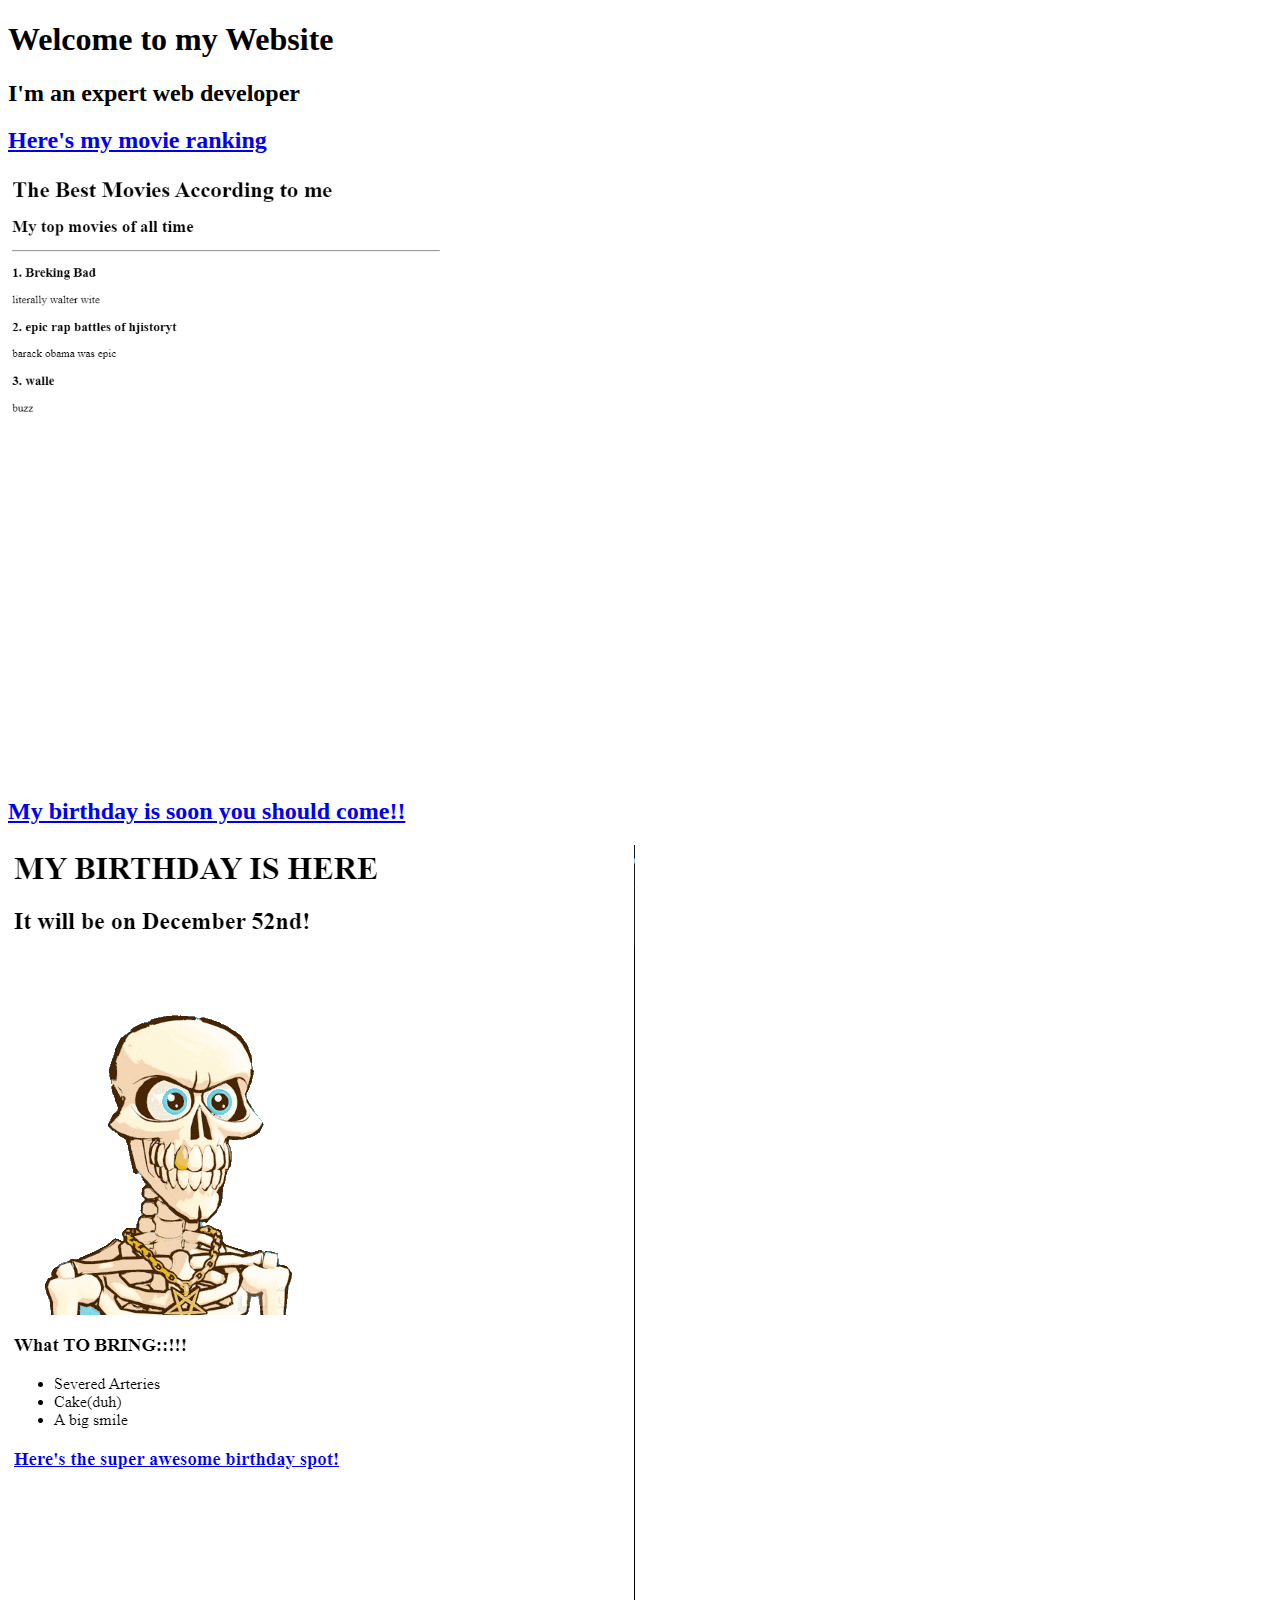
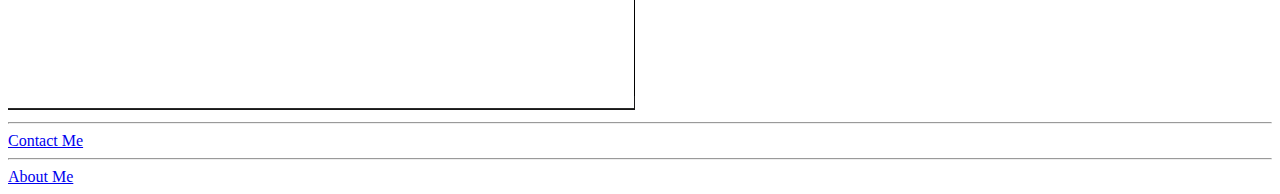
==== index.html @ 5a472636 "Add files via upload" ====
<!-- TODO 1: Create the HTML Boilerplate -->

<!-- TODO 2: Add Your previous projects' HTML into the public folder -->

<!-- TODO 3: Take screenshots of your project previews and add the images to the images folder -->

<!-- TODO 4: Add titles/subtitles etc. -->

<!-- TODO 5: Add a link to the project pages -->

<!-- TODO 6: Add images to show the project previews
HINT for TODO 6: You can use the height attribute set to 200 to make the image smaller:
https://developer.mozilla.org/en-US/docs/Web/HTML/Element/img#attr-height -->

<!-- TODO 7: Add the Contact Me and About Me page links -->
<!DOCTYPE html>
<html lang="en">
<head>
    <meta charset="UTF-8">
    <meta name="viewport" content="width=device-width, initial-scale=1.0">
    <title>The epic Website</title>
</head>
<body>
    <H1>Welcome to my Website</H1>
    <h2>I'm an expert web developer</h2>
    <a href="./public/movie-ranking.html"><h2>Here's my movie ranking</h2></a>
    <img height="600" src="./assets/images/moverank.png"/>
    <a href="./public/birthday-invite.html"><h2>My birthday is soon you should come!!</h2></a>
    <img src="./assets/birthday.png"/>
    <hr/>
    <a href="./public/contact.html">Contact Me</a>
    <hr/>
    <a href="./public/about.html">About Me</a>
</body>
</html>
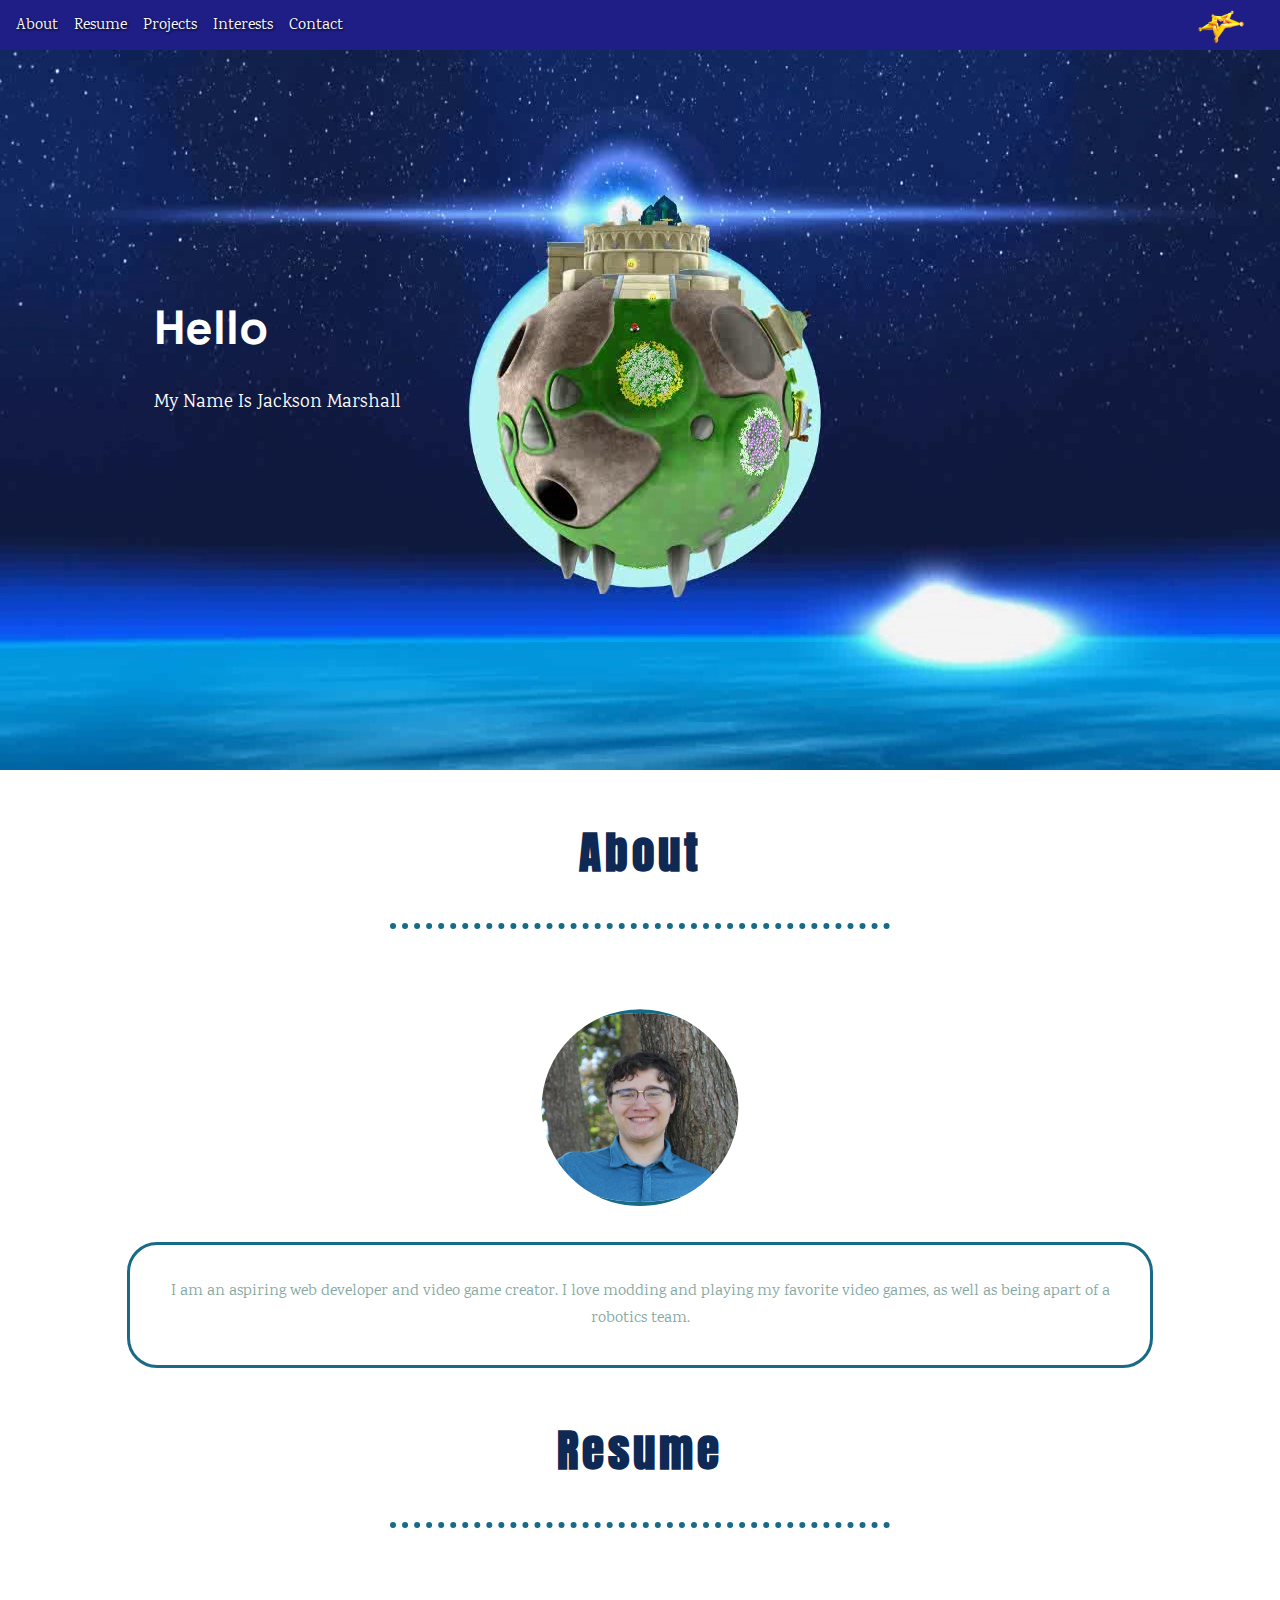
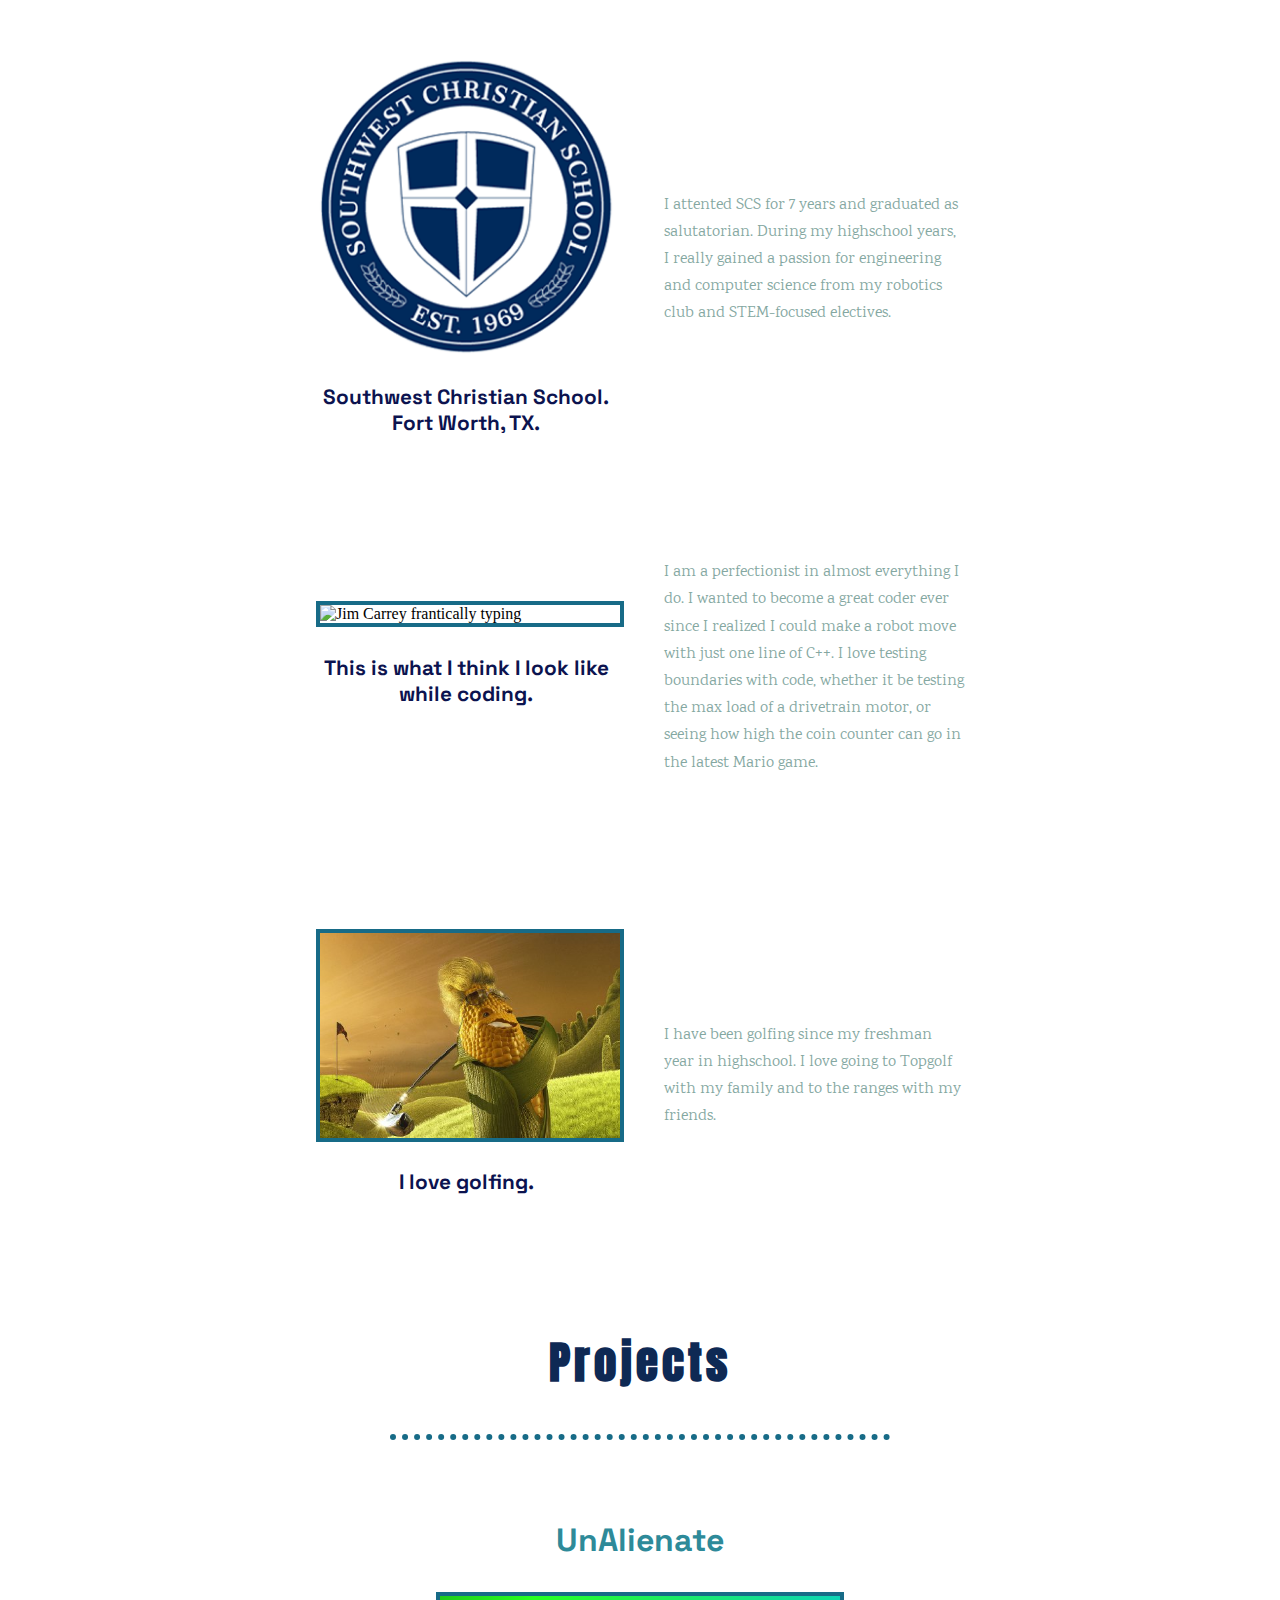
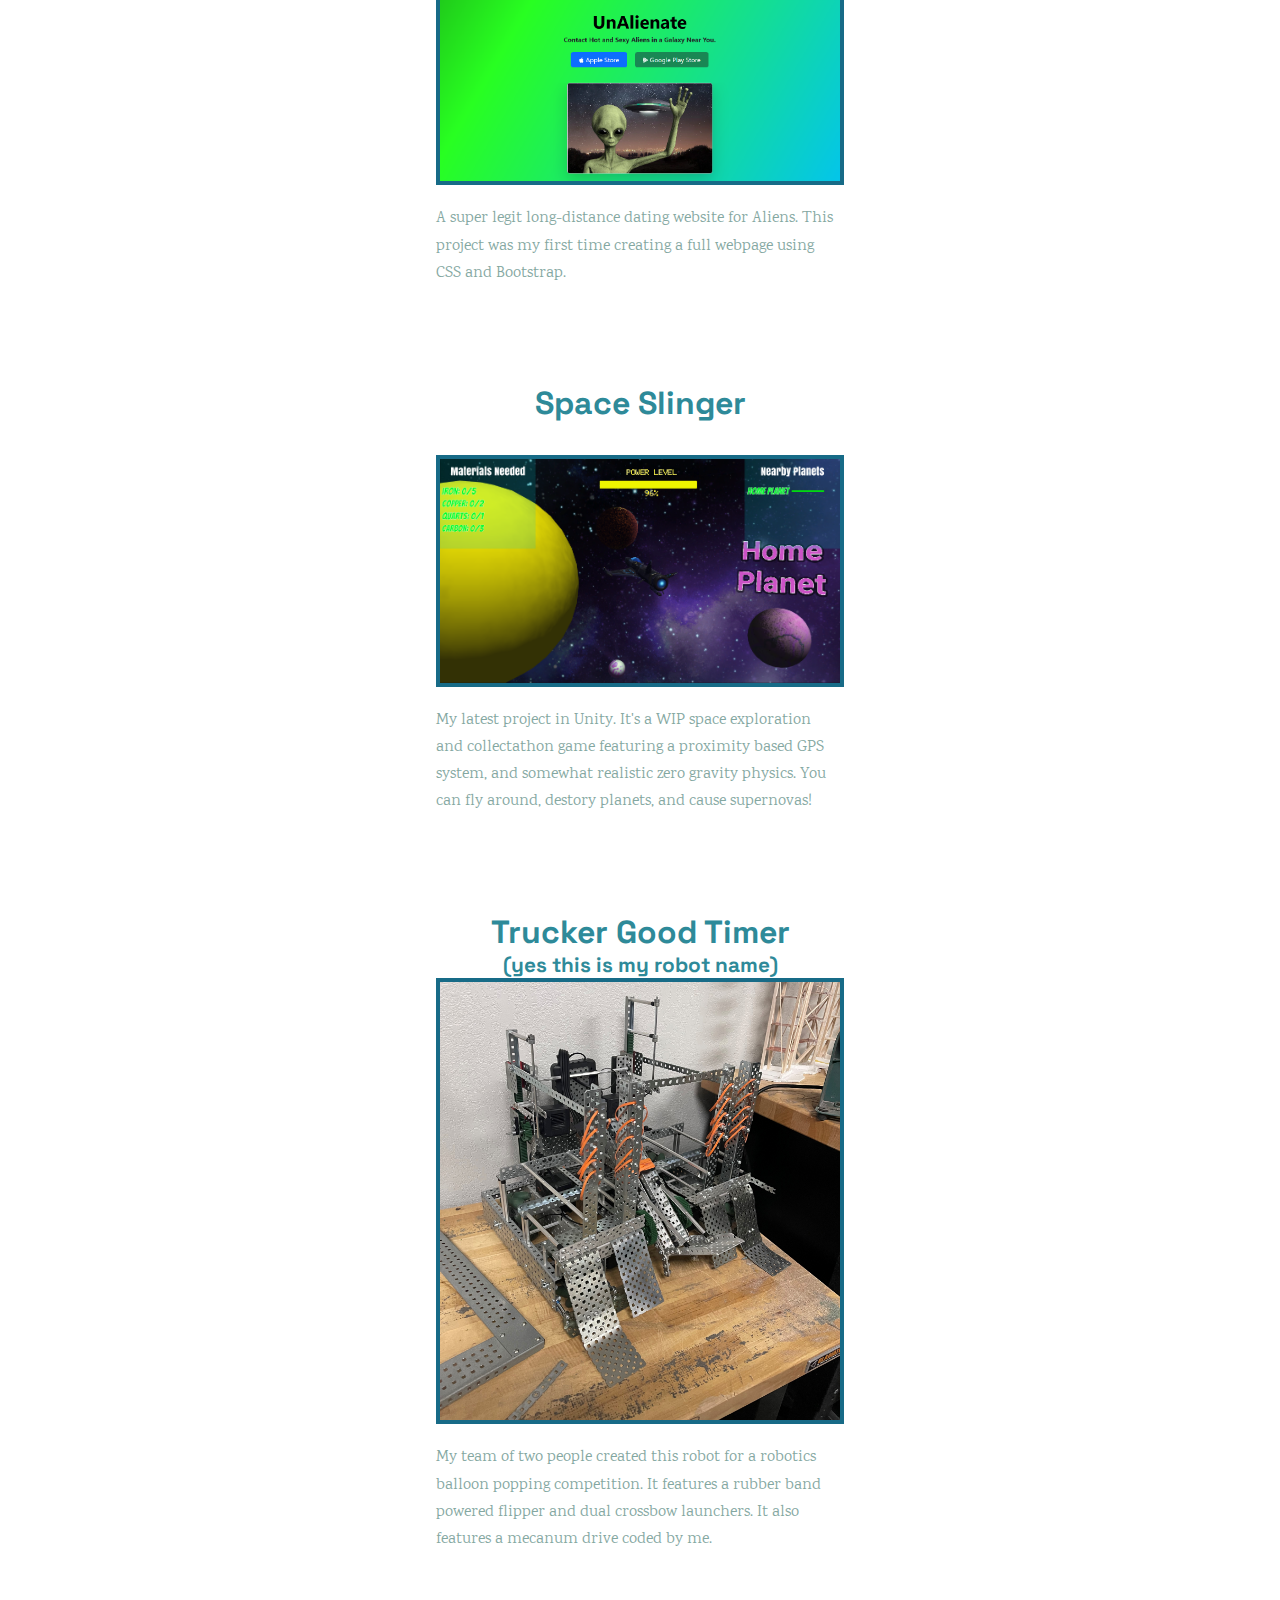
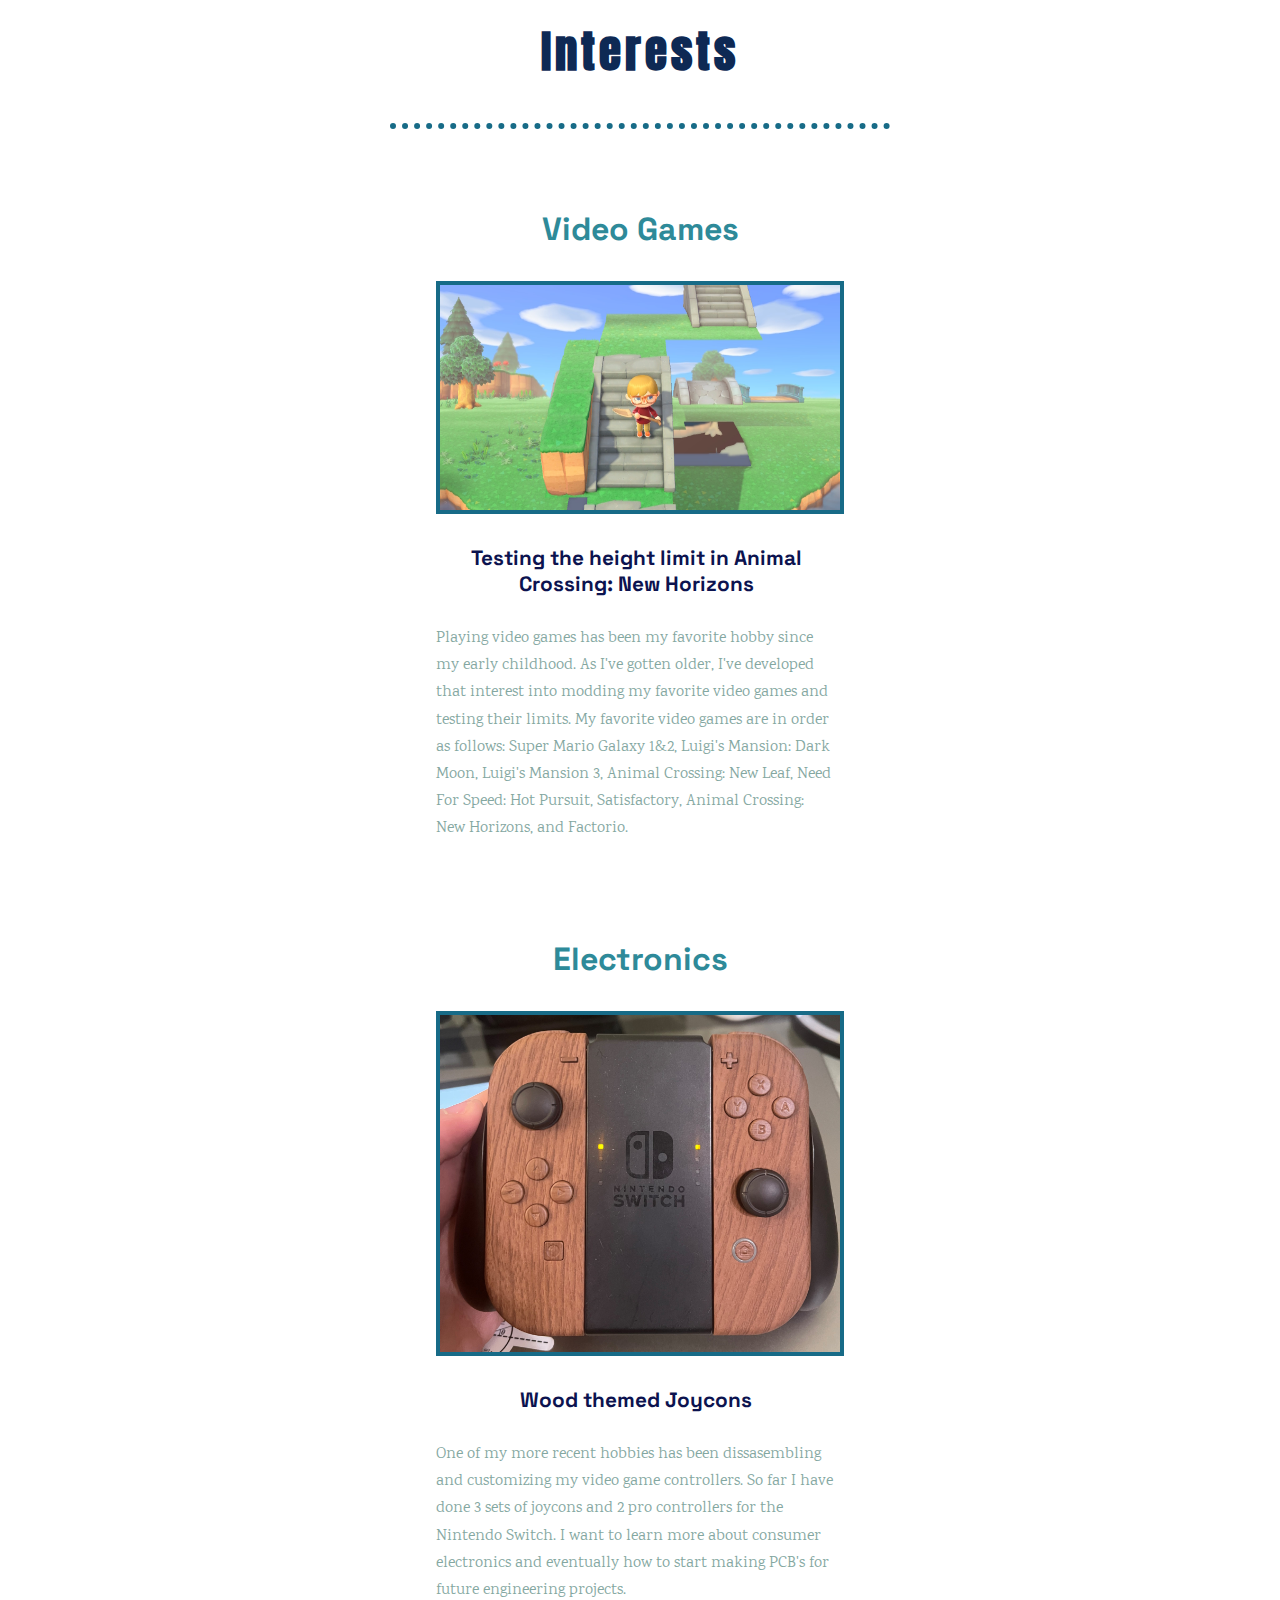
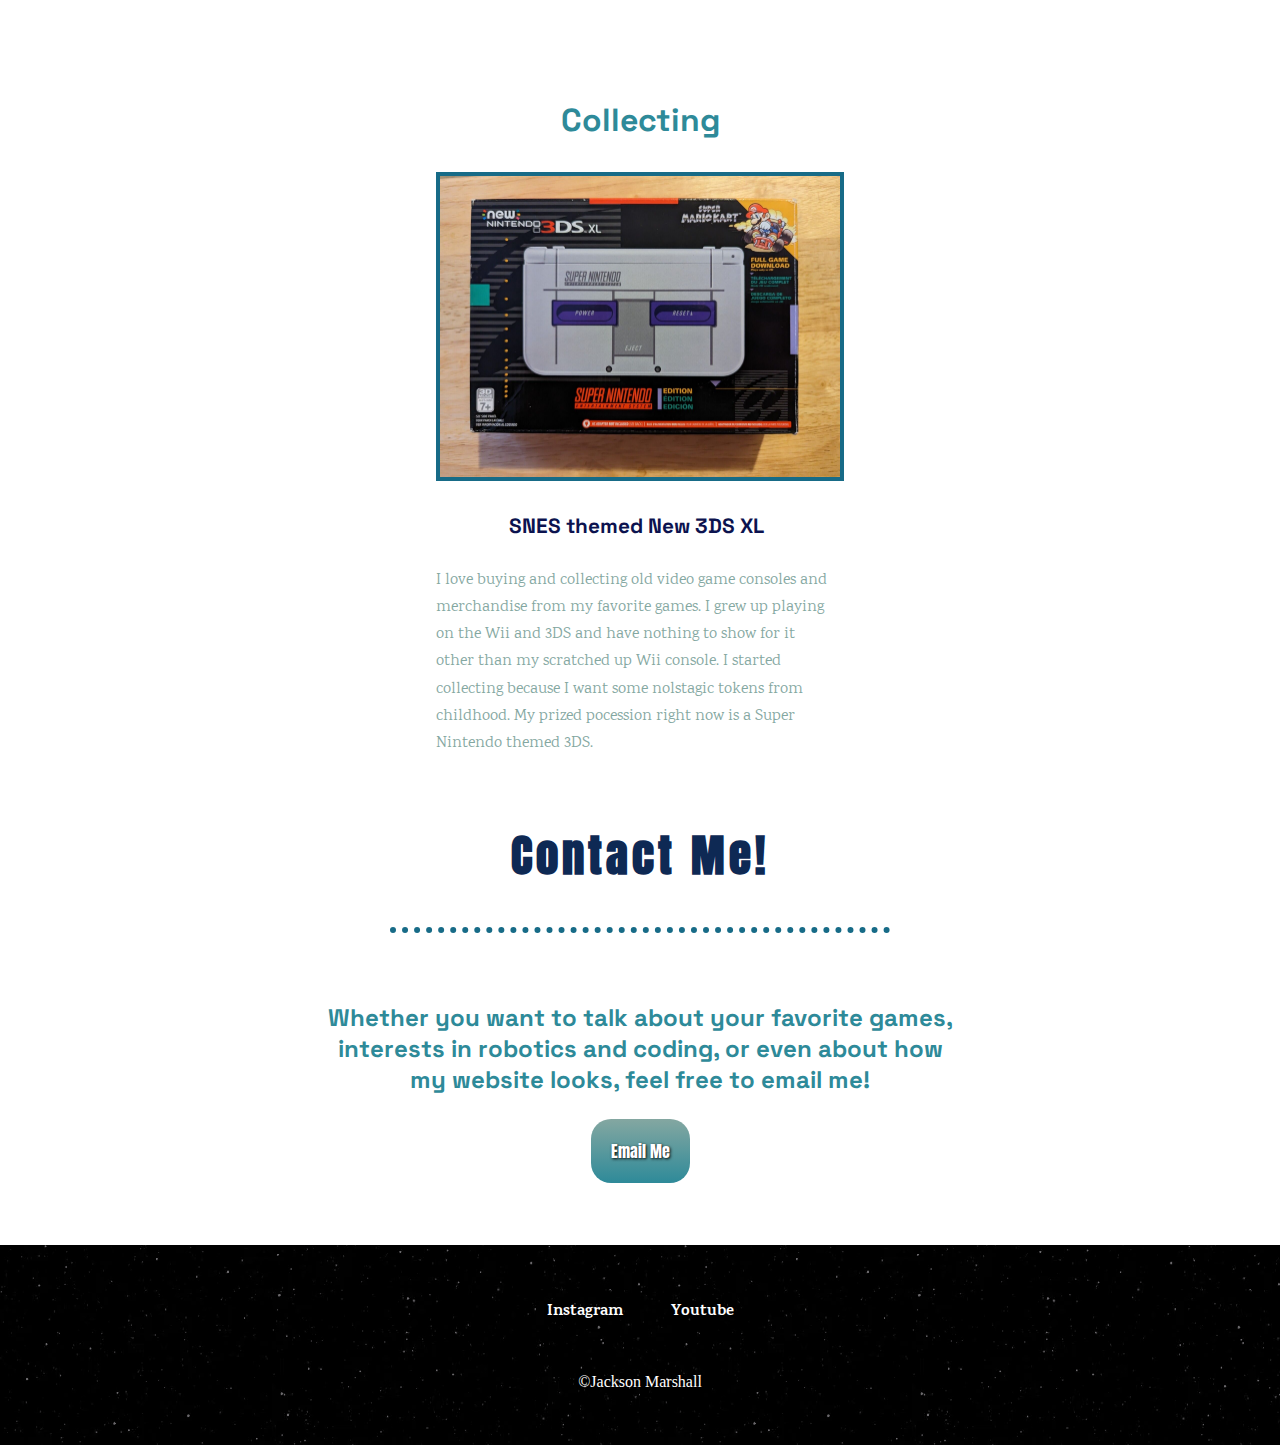
==== commit abe31d50: "Add files via upload" ====
--- a/index.html
+++ b/index.html
@@ -1,35 +1,187 @@
-<!-- TODO 1: Create the HTML Boilerplate -->
-
-<!-- TODO 2: Add Your previous projects' HTML into the public folder -->
-
-<!-- TODO 3: Take screenshots of your project previews and add the images to the images folder -->
-
-<!-- TODO 4: Add titles/subtitles etc. -->
-
-<!-- TODO 5: Add a link to the project pages -->
-
-<!-- TODO 6: Add images to show the project previews
-HINT for TODO 6: You can use the height attribute set to 200 to make the image smaller:
-https://developer.mozilla.org/en-US/docs/Web/HTML/Element/img#attr-height -->
-
-<!-- TODO 7: Add the Contact Me and About Me page links -->
-<!DOCTYPE html>
-<html lang="en">
-<head>
-    <meta charset="UTF-8">
-    <meta name="viewport" content="width=device-width, initial-scale=1.0">
-    <title>The epic Website</title>
-</head>
-<body>
-    <H1>Welcome to my Website</H1>
-    <h2>I'm an expert web developer</h2>
-    <a href="./public/movie-ranking.html"><h2>Here's my movie ranking</h2></a>
-    <img height="600" src="./assets/images/moverank.png"/>
-    <a href="./public/birthday-invite.html"><h2>My birthday is soon you should come!!</h2></a>
-    <img src="./assets/birthday.png"/>
-    <hr/>
-    <a href="./public/contact.html">Contact Me</a>
-    <hr/>
-    <a href="./public/about.html">About Me</a>
-</body>
+<!DOCTYPE html>
+<html lang="en">
+<head>
+    <meta charset="UTF-8">
+    <meta name="viewport" content="width=device-width, initial-scale=1.0">
+    <title>Jackson's Personal Website</title>
+    
+    <link rel="stylesheet" href="./style.css">
+    <link rel="preconnect" href="https://fonts.googleapis.com">
+<link rel="preconnect" href="https://fonts.gstatic.com" crossorigin>
+<link href="https://fonts.googleapis.com/css2?family=Anton&family=Karma&family=Space+Grotesk&display=swap" rel="stylesheet">
+</head>
+<body>
+<section id="Top">
+<div class="navBar">
+    <div class="navFlex">
+            <div class="navItem one"><a href="#aboutAnchor">About</a></div>
+            <div class="navItem two"><a href="#resumeAnchor">Resume</a></div>
+            <div class="navItem three"><a href="#projectsAnchor">Projects</a></div>
+            <div class="navItem four"><a href="#interestsAnchor">Interests</a></div>
+            <div class="navItem five"><a href="#Contact">Contact</a></div>
+            <div class="navItem six"><a href="#topAnchor"><img src="./images/640px-LaunchStar.jpg" alt="launch star to top of page"/></a></div>           
+    </div>
+</div>
+</section>
+<section id="About">
+    <div id="topAnchor"></div>
+    <div class="pictureContainer">
+         <div class="Titler">
+        <div class="aboutTitle">
+            <h1>Hello</h1>
+            <p style="color: white;">My Name Is Jackson Marshall</p>
+        </div>
+        </div> 
+    </div>
+    <div id="aboutAnchor"></div>
+    <div class="aboutText">
+        <div class="sectionHeader"><h2>About</h2></div>
+        <hr/>
+        <img src="./images/IMG-8504.jpeg" alt="Me, Jackson Marshall"/>
+        <div class="flexCenter">
+            <div class="bioContainer">
+            <p>I am an aspiring web developer and video game creator. I love modding and playing my favorite video games, as well as being apart of a robotics team.</p>
+        </div>
+
+        </div>
+        
+    </div>
+</section>
+<section id="Resume">
+    <div id="resumeAnchor"></div>
+    <div class="sectionHeader"> <h2>Resume</h2></div>
+        <hr/>
+    <div class="flexCenter">
+    <div class="gridContainer">
+        <div class="resume-image-des one">
+            <img src="./images/scsemblem.png" style="border: none;" alt="Southwest Christian School Emblem"/>
+            <h4>Southwest Christian School. Fort Worth, TX.</h4>
+        </div>
+        <div class="resume-description two">
+            <p>I attented SCS for 7 years and graduated as salutatorian. During my highschool years, I really gained a passion for engineering and computer science from my robotics club and STEM-focused electives.</p>
+        </div>
+        <div class="resume-image-des three">
+            <img src="./images/epictyping.gif" alt="Jim Carrey frantically typing"/>
+            <h4>This is what I think I look like while coding.</h4>
+        </div>
+        <div class="resume-description four">
+            <p>I am a perfectionist in almost everything I do. I wanted to become a great coder ever since I realized I could make a robot move with just one line of C++. I love testing boundaries with code, whether it be testing the max load of a drivetrain motor, or seeing how high the coin counter can go in the latest Mario game.  </p>
+        </div>
+        <div class="resume-image-des five">
+            <img src="./images/corngolfer.jpg" alt="a corn on the cob playing golf"/>
+            <h4>I love golfing.</h4>
+        </div>
+        <div class="resume-description six">
+            <p>I have been golfing since my freshman year in highschool. I love going to Topgolf with my family and to the ranges with my friends. </p>
+        </div>
+    </div>
+    </div>
+
+</section>
+<section id="Projects">
+    <div id="projectsAnchor"></div>
+    <div class="sectionHeader"> <h2>Projects</h2></div>
+    <hr/>
+    <div class="flex-container">
+            <div class="item project-one">
+                <div class="head">
+                    <h3>UnAlienate</h3>
+                </div>
+                <div class="image">
+                    <img src="./images/unalienate.png" alt="fictious alien dating website project"/>
+                </div>
+                <div class="description">
+                    <p>A super legit long-distance dating website for Aliens. This project was my first time creating a full webpage using CSS and Bootstrap.</p>
+                </div>
+            </div>
+            <div class="item project-two">
+                <div class="head">
+                    <h3>Space Slinger</h3>
+                </div>
+                <div class="image">
+                    <img src="./images/spaceSlinger.png" alt="space exploration work in progress video game"/>
+                </div>
+                <div class="description">
+                    <p>My latest project in Unity. It's a WIP space exploration and collectathon game featuring a proximity based GPS system, and somewhat realistic zero gravity physics. You can fly around, destory planets, and cause supernovas!</p>
+                </div>
+            </div>
+            <div class="item project-three">
+                <div class="head">
+                    <h3>Trucker Good Timer</h3>
+                    <h4 style="color: #2E8A99;">(yes this is my robot name)</h4>
+                </div>
+                <div class="image">
+                    <img src="./images/truckergoodtimer.jpg" alt="metal robot"/>
+                </div>
+                <div class="description">
+                    <p>My team of two people created this robot for a robotics balloon popping competition. It features a rubber band powered flipper and dual crossbow launchers. It also features a mecanum drive coded by me.</p>
+                </div>
+            </div>
+
+    </div>
+</section>
+<section id="Interests">
+    <div id="interestsAnchor"></div>
+    <div class="sectionHeader"> <h2>Interests</h2></div>
+    <hr/>
+    <div class="flex-container">
+        <div class="item project-one">
+            <div class="head">
+                <h3>Video Games</h3>
+            </div>
+            <div class="image">
+                <img src="./images/2023071415092100-02CB906EA538A35643C1E1484C4B947D.jpg" alt="video game character going up a flight of stone stairs, clipping through a barrier that constitutes the height limit"/>
+            </div>
+            <div class="description">
+                <h4>Testing the height limit in Animal Crossing: New Horizons</h4>
+                <p>Playing video games has been my favorite hobby since my early childhood. As I've gotten older, I've developed that interest into modding my favorite video games and testing their limits. My favorite video games are in order as follows: Super Mario Galaxy 1&2, Luigi's Mansion: Dark Moon, Luigi's Mansion 3, Animal Crossing: New Leaf, Need For Speed: Hot Pursuit, Satisfactory, Animal Crossing: New Horizons, and Factorio.</p>
+            </div>
+        </div>
+        <div class="item project-two">
+            <div class="head">
+                <h3>Electronics</h3>
+            </div>
+            <div class="image">
+                <img src="./images/woodCons.jpg" alt="video game controllers with a custom wooden design that differs from the factory design"/>
+            </div>
+            <div class="description">
+                <h4>Wood themed Joycons</h4>
+                <p>One of my more recent hobbies has been dissasembling and customizing my video game controllers. So far I have done 3 sets of joycons and 2 pro controllers for the Nintendo Switch. I want to learn more about consumer electronics and eventually how to start making PCB's for future engineering projects.</p>
+            </div>
+        </div>
+        <div class="item project-three">
+            <div class="head">
+                <h3>Collecting</h3>
+            </div>
+            <div class="image">
+                <img src="./images/SNES3DS.jpg" alt="Super Nintendo Entertainment System themed New 3DS XL"/>
+            </div>
+            <div class="description">
+                <h4>SNES themed New 3DS XL</h4>
+                <p>I love buying and collecting old video game consoles and merchandise from my favorite games. I grew up playing on the Wii and 3DS and have nothing to show for it other than my scratched up Wii console. I started collecting because I want some nolstagic tokens from childhood. My prized pocession right now is a Super Nintendo themed 3DS.</p> 
+            </div>
+        </div>
+</section>
+<section id="Contact">
+    <div id="contactAnchor"></div>
+    <div class="sectionHeader"> <h2>Contact Me!</h2></div>
+    <hr/>
+    <div class="contact-container">
+     <h3>Whether you want to talk about your favorite games, interests in robotics and coding, or even about how my website looks, feel free to email me!</h3>
+     <a class="btn" href="mailto:jacksonmancool@gmail.com">Email Me</a>
+    </div>
+</section>
+</body>
+<footer>
+<div class="parentFoot">
+    <div class="otherContacts">
+            <a href="https://www.instagram.com/applejacks3055/">Instagram</a>
+            <a href="https://www.youtube.com/channel/UCN4-7GPc35XVAVqCQ-rBQnw">Youtube</a>
+    </div>
+    <div class="foot">
+        ©Jackson Marshall
+    </div>
+</div>
+
+</footer>
 </html>--- a/style.css
+++ b/style.css
@@ -0,0 +1,385 @@
+/*formatter*/
+html{
+    scroll-behavior: smooth;
+}
+body{
+    margin: 0;
+}
+p{
+    font-family: 'Karma', serif;
+    line-height: 1.7rem;
+    color: #84A7A1;
+}
+img{
+    border: 4px solid #176B87;
+}
+h3{
+    color: #2E8A99;
+    font-size: 2rem;
+    font-family: 'Space Grotesk', sans-serif;
+
+}
+h4{
+    color: #0C134F;
+    font-weight: 700;
+    font-size: 1.3rem;
+    text-align: center;
+    font-family: 'Space Grotesk', sans-serif;
+
+}
+a{
+    font-family: 'Karma', serif;
+    text-shadow: 1px 1px 3px black; 
+}
+.sectionHeader{
+    text-align: center;
+    margin-top: 3rem;
+    font-family: 'Anton', sans-serif;
+    font-size: 30px;
+    letter-spacing: 4px;
+    color: #0E2954;
+}
+.flexCenter{
+    display: flex;
+    width: 100%;
+    justify-content: center;
+}
+hr{
+   width: 50%; 
+   max-width: 500px;
+   border: 6px dotted #176B87;
+   border-bottom: none;
+   border-left: none;
+   border-right: none;
+   margin-bottom: 3rem;
+}
+
+/*navBar section*/
+
+#topAnchor{
+    position: relative;
+    visibility: hidden;
+    top: -50px;
+}
+.navBar{
+    z-index: 1;
+    background-color: rgb(30, 30, 134);
+    position: fixed;
+    width: 100%;
+    height: 50px;
+    margin: 0;
+    padding: 0;
+    left: 0px;
+    top: 0px;
+    justify-content: start;
+}
+.navFlex{
+    display: flex;
+    height: 50px;
+    width: 100%;
+    gap: 1rem;
+    justify-content: start;
+    align-items: center;
+    padding-left: 1rem;
+}
+.navFlex a{
+    color: white;
+    text-decoration: none;
+}
+.navFlex .six{
+    flex: auto 1 0;
+    text-align: end;
+    margin-right: 50px;
+    margin-top: 10px;
+    order: 2;
+    
+}
+.navFlex .six img{
+    
+    height: 50px;
+    width: 50px;
+    border: none;
+}
+
+
+/*About Section*/
+
+#aboutAnchor{
+    position: relative;
+    visibility: hidden;
+    
+}
+.pictureContainer{
+    display: block;
+    position: relative;
+   background-color: rgb(16, 16, 80);
+   background-repeat: no-repeat;
+   background-position: center;
+   background-size: cover;
+    height: 720px;
+    margin-top: 50px;
+   
+    padding: 0px;
+    background-image:url(./images/gatewaygalaxy.jpg)
+}
+.Titler{
+    height: 600px;
+    
+    color: white;
+    position: absolute;
+    margin-left: 12%;
+    padding: 0;
+    display: flex;
+    flex-direction: row;
+    justify-content: start;
+    align-items: center;
+}
+.aboutTitle{
+    text-align: left;
+    font-family: 'Space Grotesk', sans-serif;
+}
+.aboutTitle h1{
+    font-size: 4rem;
+}
+.aboutTitle p{
+    font-size: 2rem;
+}
+.aboutText{
+text-align: center;
+
+}
+
+
+.aboutText .bioContainer{
+    
+    min-width: 200px;
+    max-width: 1000px;
+    padding: 10px;
+    margin-left: 50px;
+    margin-right: 50px;
+    height: 100px;
+    border: 3px solid #176B87;
+    border-radius: 30px;
+    
+    
+}
+.aboutText img{
+    width: 250px;
+    clip-path: circle();
+    border-radius: 50%;
+    margin-top: 2rem;
+    margin-bottom: 2rem;
+}
+.bioContainer p{
+    display: flex;
+    align-items: center;
+    justify-content: center;
+    height: 100px;
+    margin: 0;
+    padding-left: 10px;
+    padding-right: 10px;
+}
+
+
+/*Resume Section */
+
+#resumeAnchor{
+    position: relative;
+    visibility: hidden;
+    top: -50px;
+}
+.gridContainer{
+    margin-top: 5rem;
+    display: grid;
+    grid-template-columns: 300px minmax(50px, 300px);
+    column-gap: 3rem;
+    grid-template-rows: 1fr 1fr 1fr;
+    margin-right: 20px;
+    margin-left: 20px;
+}
+.gridContainer .resume-description{
+    display: flex;
+    justify-content: center;
+    align-items: center;
+    
+}
+.gridContainer .resume-image-des{
+    display: flex;
+    flex-direction: column;
+    justify-content: center;
+    
+}
+.gridContainer .resume-image-des img{
+width: 300px;
+}
+.gridContainer h4{
+    text-align: center;
+}
+
+
+/*Projects Section*/
+
+#projectsAnchor{
+    position: relative;
+    visibility: hidden;
+    top: -50px;
+}
+#Projects .flex-container{
+    display: flex;
+    justify-content: center;
+    flex-grow: 1;
+    flex-shrink: 1;
+    gap: 3rem;
+}
+.flex-container .item{
+    display: flex;
+    flex-direction: column;
+}
+.flex-container .item img{
+    width: 400px;
+    max-height: 500px;
+}
+.flex-container .item .description{
+  width: 400px;
+}
+.flex-container .item .head{
+   text-align: center;
+  }
+   #Projects .project-three h4{
+    margin: 0;
+  }
+  #Projects .project-three h3{
+    margin-bottom: 0;
+  }
+
+
+/*Interests Section*/
+
+#interestsAnchor{
+    position: relative;
+    visibility: hidden;
+    top: -50px;
+}
+#Interests .flex-container{
+    display: flex;
+    justify-content: center;
+    flex-grow: 1;
+    flex-shrink: 1;
+    gap: 3rem;
+}
+
+
+/*Contact Section*/
+.contact-container{
+    display: flex;
+    flex-direction: column;
+    align-items: center;
+    justify-content: center;
+    text-align: center;
+    margin-left: 25%;
+    margin-right: 25%;
+    height: 200px;
+    margin-bottom: 4rem;
+}
+.contact-container h3{
+font-size: 1.5rem;
+}
+footer .parentFoot{
+    width: 100%;
+    height: 200px;
+    background-color: blue;
+    background-image: url(./images/twinkling-stars.gif);
+    display: flex;
+    flex-direction: column;
+    justify-content: center;
+    gap: 3rem;
+}
+footer .otherContacts{
+    
+    display: flex;
+    justify-content: center;
+    align-items: center;
+    gap: 3rem;
+}
+.otherContacts a{
+    color: white;
+    text-decoration: none;
+    font-weight: 700;
+    font-size: 1rem;
+}
+.foot{
+    color: white;
+    text-align: center;
+}
+#Contact a{
+    background-color: #0C134F;
+    padding: 20px;
+    background-image: linear-gradient(#84A7A1, #2E8A99);
+    text-decoration: none;
+    color: white;
+    border-radius: 20px;
+    font-family: 'Anton', sans-serif;
+    
+}
+
+
+/*Media Queries*/
+@media(max-width:1850px){
+    .aboutTitle h1{
+        font-size: 3rem;
+    }
+    .aboutTitle p{
+        font-size: 1.5rem;
+    }
+}
+@media(max-width:1500px){
+    .aboutTitle h1{
+        font-size: 3rem;
+    }
+    .aboutTitle p{
+        font-size: 1.17rem;
+    }
+}
+@media(max-width:1100px){
+.Titler{
+    width: 100%;
+    align-items: end;
+    justify-content: center;
+    margin-top: 90px;
+    margin-left: 0;
+}
+.Titler h1{
+    margin-bottom: 0;
+}
+.aboutTitle{
+    text-align: center;
+   
+}
+}
+@media(max-width:800px){
+    .navFlex{
+        justify-content: center;
+    }
+    .navFlex .six{
+        flex: none;
+        text-align: end;
+    }
+    .contact-container h3{
+        font-size: 1.3rem;
+    }
+}
+
+
+@media(max-width:1600px){
+    #Projects .flex-container{
+        display: flex;
+        flex-direction: column;
+        align-items: center;
+    }
+    #Interests .flex-container{
+        display: flex;
+        flex-direction: column;
+        align-items: center;
+    }
+
+}